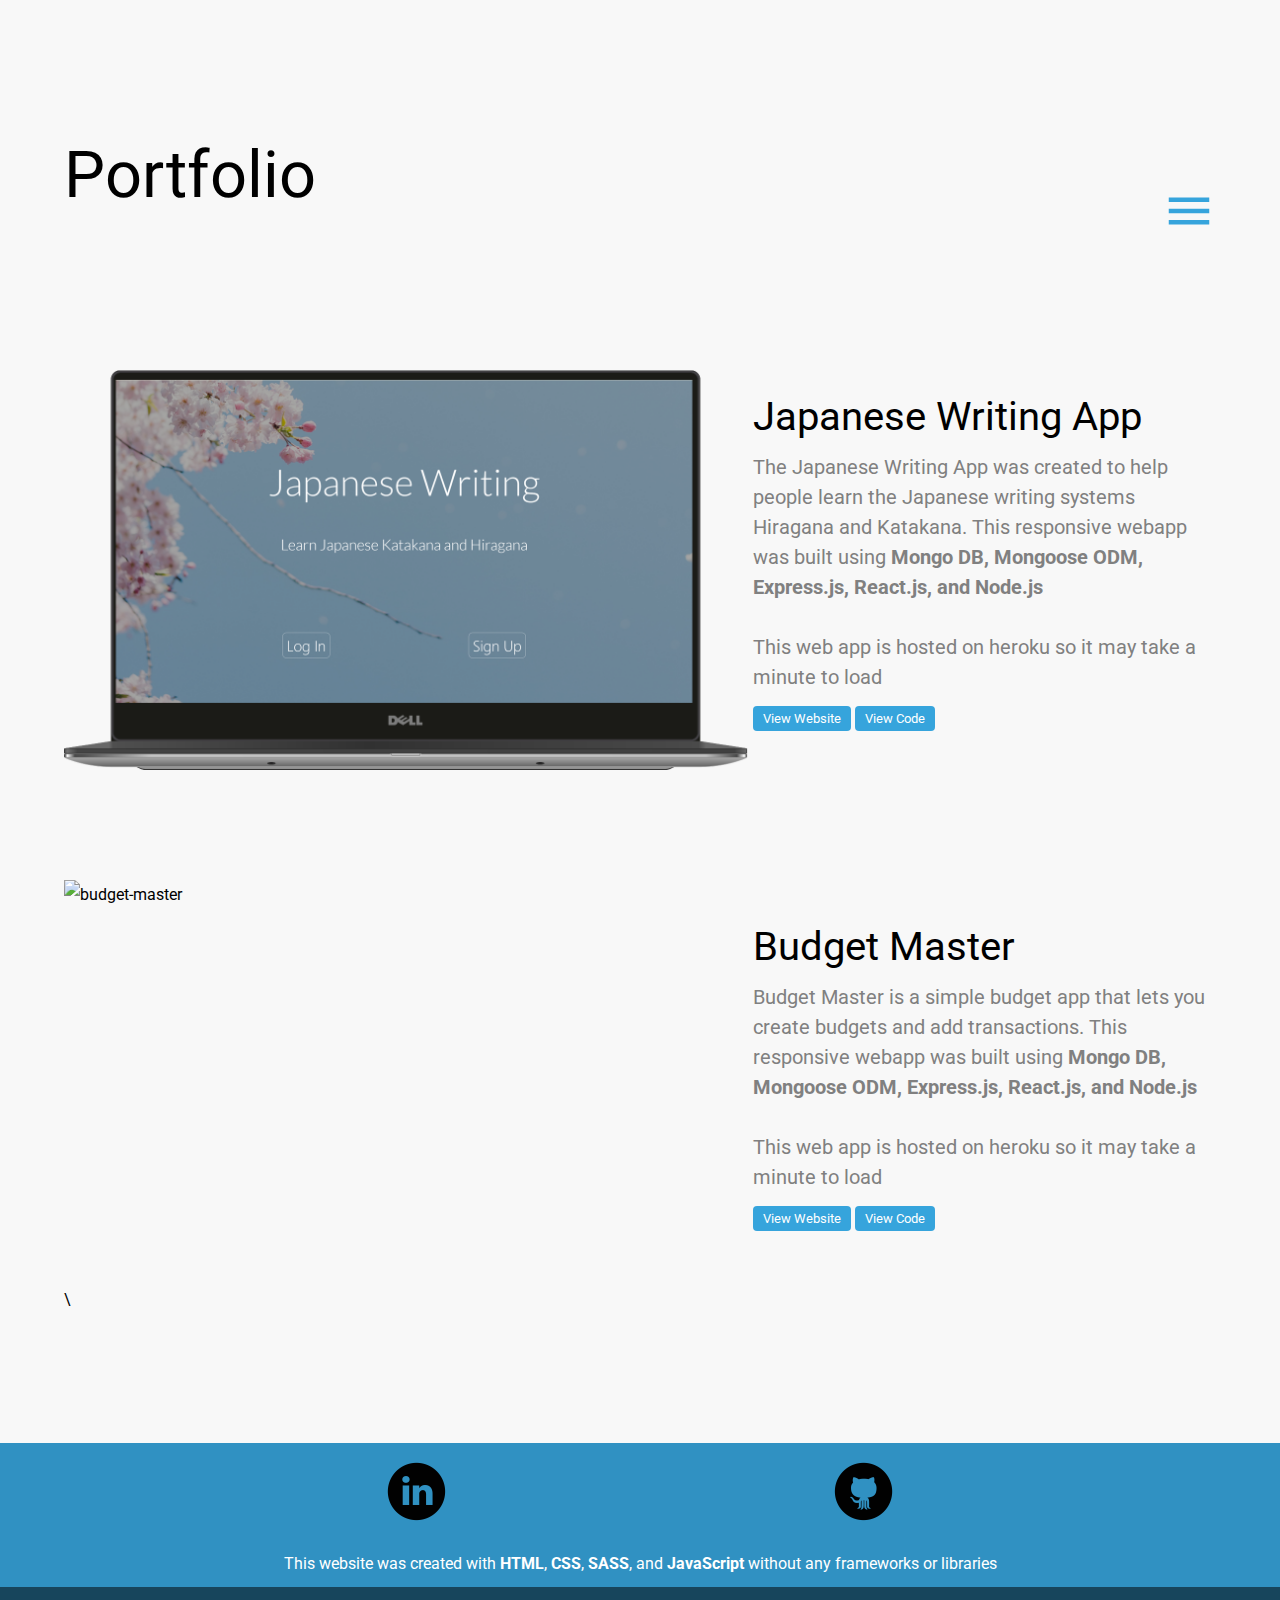
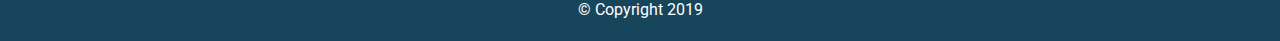
==== graphic.html @ ae253c34 "added graphic page to play with ideas on addding graphic design work" ====
<!DOCTYPE html>
<html lang="en">
  <head>
    <meta charset="UTF-8" />
    <meta name="viewport" content="width=device-width, initial-scale=1.0" />
    <meta http-equiv="X-UA-Compatible" content="ie=edge" />
    <title>Lynn Mitchell</title>
    <link rel="stylesheet" href="css/style.css" />
  </head>

  <body>
   

    <img src="img/menu.svg" alt="menu toggle" class="menu__toggle" id="menuToggleHamburger">
    <img src="img/clear.svg" alt="menu toggle clear" class="menu__toggle" id="menuToggleX"> 

    <nav>
      <ul>
        <a href="index.html" class="nav-link" onclick="closeNav()"
          ><li>Home</li></a
        >
        <a href="index.html#about__me" class="nav-link" onclick="closeNav()"
          ><li>About</li></a
        >
        <a href="index.html#portfolio" class="nav-link" onclick="closeNav()"
          ><li>Portfolio</li></a
        >
        <a href="index.html#contact" class="nav-link" onclick="closeNav()"
          ><li>Contact</li></a
        >
      </ul>
    </nav>

    <main>
      <!-- PORTFOLIO -->
      <article id="portfolio">
        <h2 id="portfolio__heading">Portfolio</h2>

        <!-- Book Covers -->
        <!-- Logos -->
        <!-- Mr. Bones -->
        <!-- Gorillaz -->
        <!-- Code Now -->

        <img
          src="img/japanese-writing.png"
          id="japanese__writing__web"
          alt="Japanese Writing App"
        />
        <section id="japanese__writing__info">
          <h3>Japanese Writing App</h3>
          <p>
            The Japanese Writing App was created to help people learn the
            Japanese writing systems Hiragana and Katakana. This responsive
            webapp was built using
            <strong
              >Mongo DB, Mongoose ODM, Express.js, React.js, and Node.js</strong
            >
          </p>
          <br />
          <p>
            This web app is hosted on heroku so it may take a minute to load
          </p>
          <div class="button__container">
            <a href="https://japanese-writing.herokuapp.com/"
              ><button>View Website</button></a
            >
            <a href="https://github.com/lynn7mitchell/japanese-writing"
              ><button>View Code</button></a
            >
          </div>
        </section>

        <img src="img/budget-master.png" id="budget__web" alt="budget-master" />
        <section id="budget__info">
          <h3>Budget Master</h3>
          <p>
            Budget Master is a simple budget app that lets you create budgets
            and add transactions. This responsive webapp was built using
            <strong
              >Mongo DB, Mongoose ODM, Express.js, React.js, and Node.js</strong
            >
          </p>
          <br />
          <p>
            This web app is hosted on heroku so it may take a minute to load
          </p>
          <div class="button__container">
            <a href="https://mern-budget-app.herokuapp.com/"
              ><button>View Website</button></a
            >
            <a href="https://github.com/lynn7mitchell/budget-app"
              ><button>View Code</button></a
            >
          </div>
        </section>
      </article>

      \
    </main>

    <footer>
      <div class="footer__icons">
        <a href="https://www.linkedin.com/in/lynn-mitchell-4b1734118/"
          ><img
            src="img/iconfinder_linkedin_circle_black_107159.png"
            alt="Linked In"
        /></a>
        <a href="https://github.com/lynn7mitchell"
          ><img src="img/iconfinder_github_circle_black_107161.png" alt="Github"
        /></a>
      </div>
      <p>
        This website was created with <strong>HTML</strong>,
        <strong>CSS</strong>, <strong>SASS</strong>, and
        <strong>JavaScript</strong> without any frameworks or libraries
      </p>
      <div class="copyright"><p>&copy; Copyright 2019</p></div>
    </footer>
    <script src="js/script.js"></script>
  </body>
</html>
---- css/style.css ----
@import url("https://fonts.googleapis.com/css?family=Roboto");
body,
h1,
h2,
h3,
h4,
h5,
h6,
p,
ol,
ul,
header,
button {
  margin: 0;
  padding: 0;
  font-weight: normal; }

* {
  box-sizing: border-box;
  font-family: 'Roboto', sans-serif; }

html {
  scroll-behavior: smooth; }

body {
  background: #F8F8F8;
  line-height: 30px; }

.background__img {
  background: url("../img/background.jpg") center no-repeat;
  background-size: cover;
  height: 100vh;
  position: relative;
  display: flex; }

#logo {
  height: 10vh;
  margin: 1em 0 1em 4em;
  position: absolute;
  z-index: 2; }
  @media (max-width: 576px) {
    #logo {
      height: 7.5vh;
      margin: 1.5em 0 1em 1.5em; } }

nav {
  position: fixed;
  background: rgba(0, 0, 0, 0.9);
  top: 0;
  bottom: 0;
  left: 0;
  right: 0;
  height: 100%;
  width: 100%;
  color: #fff;
  display: none;
  z-index: 1; }
  nav ul {
    list-style-type: none;
    display: flex;
    flex-direction: column;
    height: 100%;
    justify-content: center;
    align-items: center; }
    nav ul a {
      color: #fff;
      text-decoration: none;
      margin-bottom: 5%; }
      @media (max-width: 576px) {
        nav ul a {
          margin-bottom: 15%; } }
    nav ul li {
      font-size: 2em; }

.menu__toggle {
  margin: 1.5em 4em 1em 0;
  position: fixed;
  right: 0;
  z-index: 2;
  height: 6vh; }
  @media (max-width: 576px) {
    .menu__toggle {
      height: 5.5vh;
      margin: 2em 1.5em 1em 0; } }

#menuToggleX {
  display: none; }

.header__text {
  color: #fff;
  height: 100%;
  margin: 0 4em 0 4em;
  display: flex;
  flex-direction: column;
  justify-content: center; }
  .header__text h1 {
    font-size: 70px;
    margin-bottom: .5em; }
  .header__text p {
    font-size: 24px; }
  @media (max-width: 576px) {
    .header__text {
      margin-left: 1.5em;
      margin-right: 1.5em;
      text-align: center; }
      .header__text h1 {
        font-size: 30px;
        margin-bottom: .5em; }
      .header__text p {
        font-size: 16px;
        line-height: 23px; } }

.down__icon {
  height: 6vh;
  position: absolute;
  bottom: 0;
  left: 0;
  right: 0;
  margin: auto;
  margin-bottom: 5em; }

main {
  margin: 0 4em 0 4em; }
  @media (max-width: 576px) {
    main {
      margin-left: 1.5em;
      margin-right: 1.5em; } }

#about__me {
  display: grid;
  grid-template-columns: 1fr 1fr;
  grid-template-areas: "about__me__heading about__me__img" "about__me__paragraph about__me__img";
  align-items: center;
  margin-top: 10em; }
  #about__me h2 {
    font-size: 65px;
    grid-area: about__me__heading; }
  #about__me p {
    font-size: 20px;
    grid-area: about__me__paragraph;
    color: #808080; }
  #about__me img {
    height: 55vh;
    grid-area: about__me__img;
    justify-self: center;
    align-self: center; }
  #about__me a {
    color: #36A4DC;
    text-decoration: none; }
  @media (max-width: 576px) {
    #about__me {
      grid-template-columns: 1fr;
      grid-template-areas: "about__me__heading" "about__me__img" "about__me__paragraph";
      margin-top: 3em; }
      #about__me h2 {
        font-size: 26px; }
      #about__me p {
        font-size: 16px; }
      #about__me img {
        height: 28vh;
        margin-top: 1.5em;
        margin-bottom: 2em; } }

#portfolio {
  display: grid;
  grid-template-columns: 1fr 1fr;
  grid-template-areas: "portfolio__heading ." "japanese__writing__web japanese__writing__info" "budget__web budget__info";
  row-gap: 110px;
  align-items: center;
  margin-top: 10em; }
  @media (max-width: 576px) {
    #portfolio {
      row-gap: 20px; } }
  #portfolio h2 {
    font-size: 65px;
    grid-area: portfolio__heading;
    margin-bottom: 1em; }
  #portfolio h3 {
    font-size: 40px;
    margin-bottom: .5em; }
  #portfolio p {
    font-size: 20px;
    color: #808080; }
  #portfolio img {
    height: 45vh; }
  #portfolio #portfolio__heading {
    grid-area: portfolio__heading; }
  #portfolio #japanese__writing__web {
    grid-area: japanese__writing__web; }
  #portfolio #japanese__writing__info {
    grid-area: japanese__writing__info; }
  #portfolio #budget__web {
    grid-area: budget__web; }
  #portfolio #budget__info {
    grid-area: budget__info; }
  #portfolio #youthgroup__web {
    grid-area: youthgroup__web; }
  #portfolio #youthgroup__info {
    grid-area: youthgroup__info; }
  #portfolio #grillem__web {
    grid-area: grillem__web; }
  #portfolio #grillem__info {
    grid-area: grillem__info; }
  #portfolio #test-info {
    grid-area: test-info; }
  #portfolio #woodlee__web {
    grid-area: woodlee__web; }
  #portfolio #woodlee__info {
    grid-area: woodlee__info; }
  #portfolio #code__now__web {
    grid-area: code__now__web; }
  #portfolio #code__now__info {
    grid-area: code__now__info; }
  #portfolio #pokemon__rpg__web {
    grid-area: pokemon__rpg__web; }
  #portfolio #pokemon__rpg__info {
    grid-area: pokemon__rpg__info; }
  #portfolio #mash__trivia__web {
    grid-area: mash__trivia__web; }
  #portfolio #mash__trivia__info {
    grid-area: mash__trivia__info; }
  #portfolio #giftastic__web {
    grid-area: giftastic__web; }
  #portfolio #giftastic__info {
    grid-area: giftastic__info; }
  #portfolio #train__schedule__web {
    grid-area: train__schedule__web; }
  #portfolio #train__schedule__info {
    grid-area: train__schedule__info; }
  #portfolio button {
    background: #36A4DC;
    border: none;
    border-radius: 4px;
    padding: 5px 10px 5px 10px;
    margin-top: 1em;
    color: #fff;
    font-family: 'Roboto', sans-serif; }
  @media (max-width: 576px) {
    #portfolio {
      grid-template-columns: 1fr;
      grid-template-areas: "portfolio__heading" "japanese__writing__web" "japanese__writing__info" "budget__web" "budget__info"; }
      #portfolio h2 {
        font-size: 26px; }
      #portfolio h3 {
        font-size: 20px;
        text-align: center; }
      #portfolio p {
        font-size: 16px;
        text-align: center; }
      #portfolio img {
        height: auto;
        width: 70vw;
        margin-top: 1.5em;
        margin-bottom: 2em;
        margin: 0 auto; }
      #portfolio .button__container {
        display: flex;
        justify-content: center;
        margin-bottom: 5em; }
        #portfolio .button__container button {
          margin-left: 10px;
          margin-right: 10px; } }

#contact {
  display: grid;
  grid-template-columns: 2fr 1fr;
  grid-template-areas: "contact__heading ." "contact__paragraph .";
  align-items: center;
  margin-top: 10em; }
  #contact h2 {
    font-size: 65px;
    grid-area: contact__heading;
    margin-bottom: 1em; }
  #contact p {
    font-size: 20px;
    grid-area: contact__paragraph;
    color: #808080; }
  #contact a {
    color: #36A4DC;
    text-decoration: none; }
  @media (max-width: 576px) {
    #contact {
      grid-template-columns: 1fr;
      grid-template-areas: "contact__heading" "contact__paragraph";
      margin-top: 3em; }
      #contact h2 {
        font-size: 26px; }
      #contact p {
        font-size: 16px; } }

footer {
  margin-top: 10%;
  padding-top: 1em;
  text-align: center;
  color: #fff;
  background: #3091C2; }
  footer p {
    margin-bottom: .5em; }
  footer .footer__icons {
    display: flex;
    justify-content: space-evenly; }
    footer .footer__icons img {
      width: 5vw;
      margin-bottom: 1em; }
      @media (max-width: 576px) {
        footer .footer__icons img {
          width: 10vh; } }
  footer .copyright {
    background: #17455C;
    padding-bottom: .5em;
    padding-top: .5em; }

/*# sourceMappingURL=style.css.map */
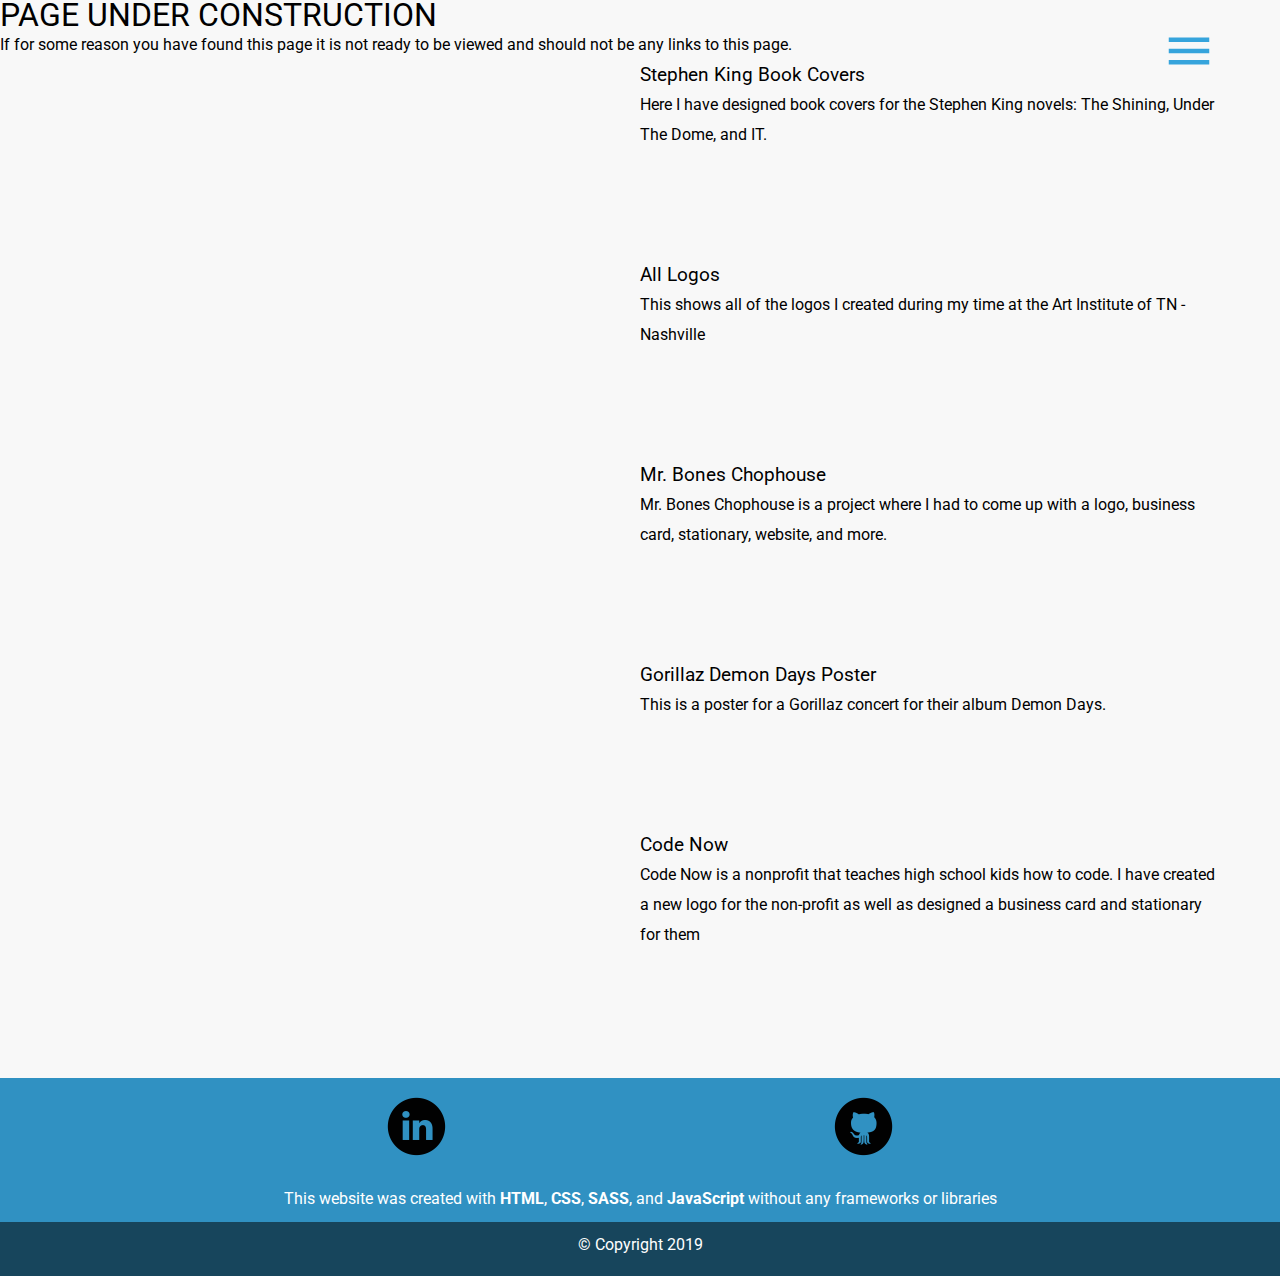
==== commit 0924ef6d: "graphic-portfolio items aligned correctly" ====
--- a/graphic.html
+++ b/graphic.html
@@ -9,10 +9,20 @@
   </head>
 
   <body>
-   
+    <!-- WORK IN PROGRESS -->
 
-    <img src="img/menu.svg" alt="menu toggle" class="menu__toggle" id="menuToggleHamburger">
-    <img src="img/clear.svg" alt="menu toggle clear" class="menu__toggle" id="menuToggleX"> 
+    <img
+      src="img/menu.svg"
+      alt="menu toggle"
+      class="menu__toggle"
+      id="menuToggleHamburger"
+    />
+    <img
+      src="img/clear.svg"
+      alt="menu toggle clear"
+      class="menu__toggle"
+      id="menuToggleX"
+    />
 
     <nav>
       <ul>
@@ -31,72 +41,57 @@
       </ul>
     </nav>
 
+    <h1>PAGE UNDER CONSTRUCTION</h1>
+    <p>
+      If for some reason you have found this page it is not ready to be viewed
+      and should not be any links to this page.
+    </p>
     <main>
       <!-- PORTFOLIO -->
-      <article id="portfolio">
-        <h2 id="portfolio__heading">Portfolio</h2>
+      <article id="graphic__portfolio">
+      
 
         <!-- Book Covers -->
+        <section id="book__covers__info">
+          <h3>Stephen King Book Covers</h3>
+          <p>
+            Here I have designed book covers for the Stephen King novels: The
+            Shining, Under The Dome, and IT.
+          </p>
+        </section>
         <!-- Logos -->
+        <section id="all__logos__info">
+          <h3>All Logos</h3>
+          <p>
+            This shows all of the logos I created during my time at the Art
+            Institute of TN - Nashville
+          </p>
+        </section>
         <!-- Mr. Bones -->
+        <section id="mrbones__info">
+          <h3>Mr. Bones Chophouse</h3>
+          <p>
+            Mr. Bones Chophouse is a project where I had to come up with a logo,
+            business card, stationary, website, and more.
+          </p>
+        </section>
         <!-- Gorillaz -->
+        <section id="gorillaz__info">
+          <h3>Gorillaz Demon Days Poster</h3>
+          <p>
+            This is a poster for a Gorillaz concert for their album Demon Days.
+          </p>
+        </section>
         <!-- Code Now -->
-
-        <img
-          src="img/japanese-writing.png"
-          id="japanese__writing__web"
-          alt="Japanese Writing App"
-        />
-        <section id="japanese__writing__info">
-          <h3>Japanese Writing App</h3>
+        <section id="code__now__info">
+          <h3>Code Now</h3>
           <p>
-            The Japanese Writing App was created to help people learn the
-            Japanese writing systems Hiragana and Katakana. This responsive
-            webapp was built using
-            <strong
-              >Mongo DB, Mongoose ODM, Express.js, React.js, and Node.js</strong
-            >
+            Code Now is a nonprofit that teaches high school kids how to code. I
+            have created a new logo for the non-profit as well as designed a
+            business card and stationary for them
           </p>
-          <br />
-          <p>
-            This web app is hosted on heroku so it may take a minute to load
-          </p>
-          <div class="button__container">
-            <a href="https://japanese-writing.herokuapp.com/"
-              ><button>View Website</button></a
-            >
-            <a href="https://github.com/lynn7mitchell/japanese-writing"
-              ><button>View Code</button></a
-            >
-          </div>
         </section>
-
-        <img src="img/budget-master.png" id="budget__web" alt="budget-master" />
-        <section id="budget__info">
-          <h3>Budget Master</h3>
-          <p>
-            Budget Master is a simple budget app that lets you create budgets
-            and add transactions. This responsive webapp was built using
-            <strong
-              >Mongo DB, Mongoose ODM, Express.js, React.js, and Node.js</strong
-            >
-          </p>
-          <br />
-          <p>
-            This web app is hosted on heroku so it may take a minute to load
-          </p>
-          <div class="button__container">
-            <a href="https://mern-budget-app.herokuapp.com/"
-              ><button>View Website</button></a
-            >
-            <a href="https://github.com/lynn7mitchell/budget-app"
-              ><button>View Code</button></a
-            >
-          </div>
-        </section>
-      </article>
-
-      \
+      </article>      
     </main>
 
     <footer>
--- a/css/style.css
+++ b/css/style.css
@@ -17,13 +17,13 @@
 
 * {
   box-sizing: border-box;
-  font-family: 'Roboto', sans-serif; }
+  font-family: "Roboto", sans-serif; }
 
 html {
   scroll-behavior: smooth; }
 
 body {
-  background: #F8F8F8;
+  background: #f8f8f8;
   line-height: 30px; }
 
 .background__img {
@@ -95,7 +95,7 @@
   justify-content: center; }
   .header__text h1 {
     font-size: 70px;
-    margin-bottom: .5em; }
+    margin-bottom: 0.5em; }
   .header__text p {
     font-size: 24px; }
   @media (max-width: 576px) {
@@ -105,7 +105,7 @@
       text-align: center; }
       .header__text h1 {
         font-size: 30px;
-        margin-bottom: .5em; }
+        margin-bottom: 0.5em; }
       .header__text p {
         font-size: 16px;
         line-height: 23px; } }
@@ -145,7 +145,7 @@
     justify-self: center;
     align-self: center; }
   #about__me a {
-    color: #36A4DC;
+    color: #36a4dc;
     text-decoration: none; }
   @media (max-width: 576px) {
     #about__me {
@@ -177,7 +177,7 @@
     margin-bottom: 1em; }
   #portfolio h3 {
     font-size: 40px;
-    margin-bottom: .5em; }
+    margin-bottom: 0.5em; }
   #portfolio p {
     font-size: 20px;
     color: #808080; }
@@ -197,44 +197,14 @@
     grid-area: youthgroup__web; }
   #portfolio #youthgroup__info {
     grid-area: youthgroup__info; }
-  #portfolio #grillem__web {
-    grid-area: grillem__web; }
-  #portfolio #grillem__info {
-    grid-area: grillem__info; }
-  #portfolio #test-info {
-    grid-area: test-info; }
-  #portfolio #woodlee__web {
-    grid-area: woodlee__web; }
-  #portfolio #woodlee__info {
-    grid-area: woodlee__info; }
-  #portfolio #code__now__web {
-    grid-area: code__now__web; }
-  #portfolio #code__now__info {
-    grid-area: code__now__info; }
-  #portfolio #pokemon__rpg__web {
-    grid-area: pokemon__rpg__web; }
-  #portfolio #pokemon__rpg__info {
-    grid-area: pokemon__rpg__info; }
-  #portfolio #mash__trivia__web {
-    grid-area: mash__trivia__web; }
-  #portfolio #mash__trivia__info {
-    grid-area: mash__trivia__info; }
-  #portfolio #giftastic__web {
-    grid-area: giftastic__web; }
-  #portfolio #giftastic__info {
-    grid-area: giftastic__info; }
-  #portfolio #train__schedule__web {
-    grid-area: train__schedule__web; }
-  #portfolio #train__schedule__info {
-    grid-area: train__schedule__info; }
   #portfolio button {
-    background: #36A4DC;
+    background: #36a4dc;
     border: none;
     border-radius: 4px;
     padding: 5px 10px 5px 10px;
     margin-top: 1em;
     color: #fff;
-    font-family: 'Roboto', sans-serif; }
+    font-family: "Roboto", sans-serif; }
   @media (max-width: 576px) {
     #portfolio {
       grid-template-columns: 1fr;
@@ -261,6 +231,22 @@
           margin-left: 10px;
           margin-right: 10px; } }
 
+#graphic__portfolio {
+  display: grid;
+  grid-template-columns: 1fr 1fr;
+  grid-template-areas: " .  book__covers__info" " . all__logos__info" " . mrbones__info" " . gorillaz__info" ". code__now__info";
+  row-gap: 110px; }
+  #graphic__portfolio #book__covers__info {
+    grid-area: book__covers__info; }
+  #graphic__portfolio #all__logos__info {
+    grid-area: all__logos__info; }
+  #graphic__portfolio #mrbones__info {
+    grid-area: mrbones__info; }
+  #graphic__portfolio #gorillaz__info {
+    grid-area: gorillaz__info; }
+  #graphic__portfolio #code__now__info {
+    grid-area: code__now__info; }
+
 #contact {
   display: grid;
   grid-template-columns: 2fr 1fr;
@@ -276,7 +262,7 @@
     grid-area: contact__paragraph;
     color: #808080; }
   #contact a {
-    color: #36A4DC;
+    color: #36a4dc;
     text-decoration: none; }
   @media (max-width: 576px) {
     #contact {
@@ -293,9 +279,9 @@
   padding-top: 1em;
   text-align: center;
   color: #fff;
-  background: #3091C2; }
+  background: #3091c2; }
   footer p {
-    margin-bottom: .5em; }
+    margin-bottom: 0.5em; }
   footer .footer__icons {
     display: flex;
     justify-content: space-evenly; }
@@ -306,8 +292,8 @@
         footer .footer__icons img {
           width: 10vh; } }
   footer .copyright {
-    background: #17455C;
-    padding-bottom: .5em;
-    padding-top: .5em; }
+    background: #17455c;
+    padding-bottom: 0.5em;
+    padding-top: 0.5em; }
 
 /*# sourceMappingURL=style.css.map */
